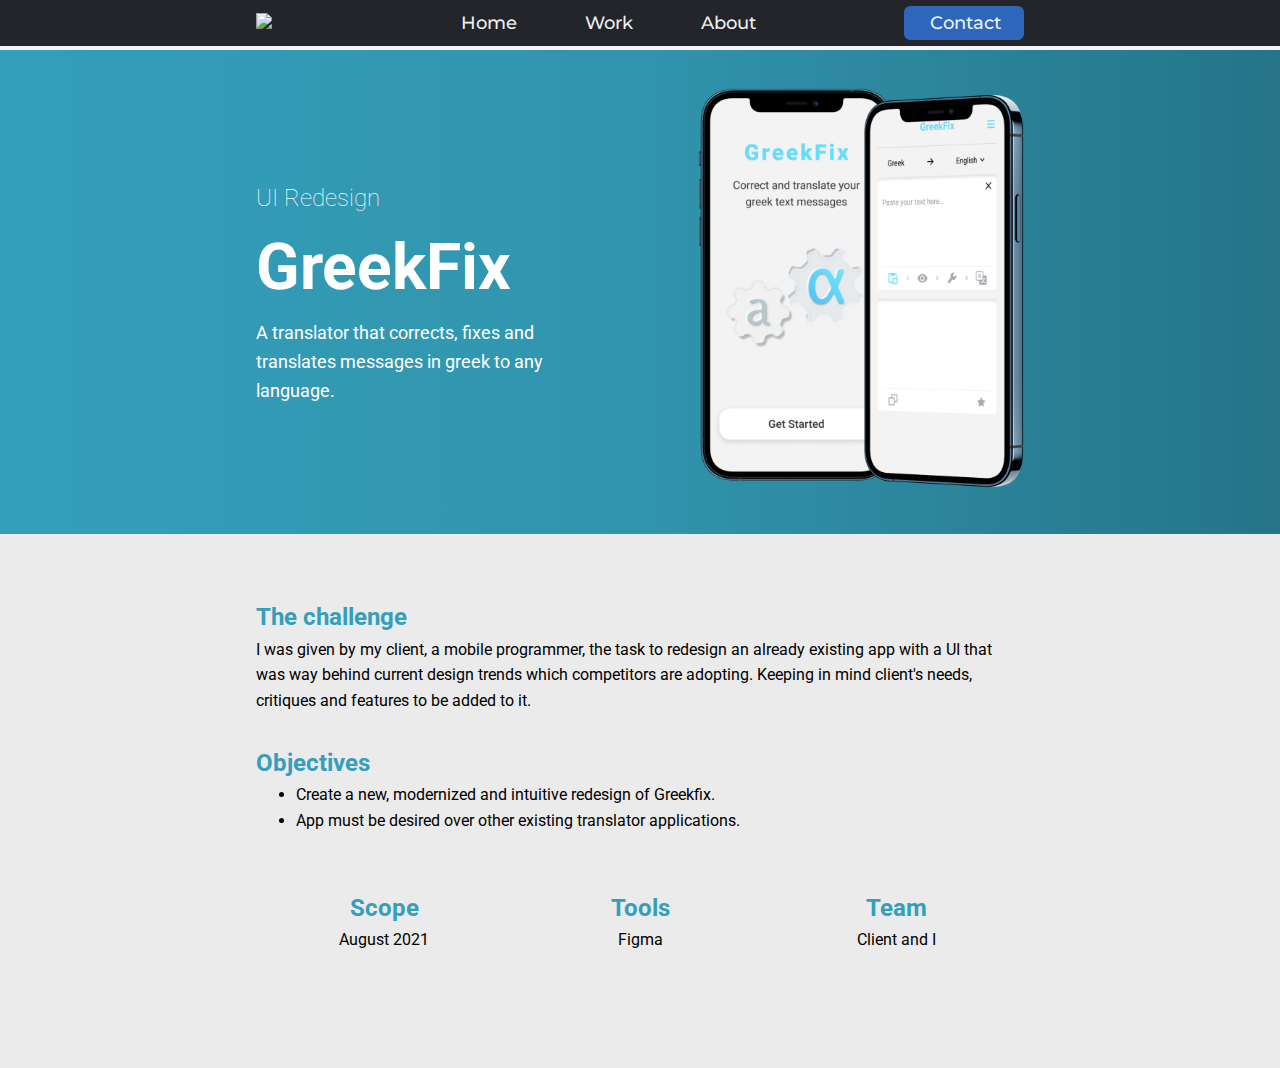
==== greekfix.html @ 88cec791 "adds new sections" ====
<!DOCTYPE html>
<html lang="en">
  <head>
    <meta charset="UTF-8" />
    <meta http-equiv="X-UA-Compatible" content="IE=edge" />
    <meta name="viewport" content="width=device-width, initial-scale=1.0" />
    <link rel="stylesheet" href="css/utilities.css" />
    <link rel="stylesheet" href="css/greekfix-styles.css" />
    <title>GreekFix</title>
  </head>
  <body>
    <header>
      <!--Navbar-->
      <div class="navbar">
        <a class="navbar-brand" href="index.html">
          <div class="logo-image">
            <img src="./images/logo.png" class="img-fluid" />
          </div>
        </a>
        <ul class="nav-links">
          <li><a href="index.html">Home</a></li>
          <li><a href="index.html#projects">Work</a></li>
          <li><a href="index.html#about">About</a></li>
        </ul>

        <a href="mailto:Joaquin.Rodini@gmail.com">
          <button class="contact-btn"><span>Contact</span></button>
        </a>
      </div>
    </header>

    <!--Showcase-->
    <section id="showcase">
      <div class="flex">
        <div class="showcase-text">
          <h2>UI Redesign</h2>
          <h1>GreekFix</h1>
          <p>
            A translator that corrects, fixes and translates messages in greek
            to any language.
          </p>
        </div>
        <div class="showcase-image">
          <img id="thumbnail" src="./images/Thumbnail.png" alt="" />
        </div>
      </div>
    </section>

    <!--Specs-->
    <section id="specs">
      <div class="grid">
        <div class="one">
          <h2>The challenge</h2>
          <p>
            I was given by my client, a mobile programmer, the task to redesign
            an already existing app with a UI that was way behind current design
            trends which competitors are adopting. Keeping in mind client's
            needs, critiques and features to be added to it.
          </p>
        </div>
        <div class="two">
          <h2>Objectives</h2>
          <ul>
            <li>
              Create a new, modernized and intuitive redesign of Greekfix.
            </li>
            <li>
              App must be desired over other existing translator applications.
            </li>
          </ul>
        </div>
        <div class="three">
          <h2>Scope</h2>
          <p>August 2021</p>
        </div>
        <div class="four">
          <h2>Tools</h2>
          <p>Figma</p>
        </div>
        <div class="five">
          <h2>Team</h2>
          <p>Client and I</p>
        </div>
      </div>
    </section>
  </body>
</html>
---- css/utilities.css ----
@import url("https://fonts.googleapis.com/css2?family=Montserrat:wght@500&display=swap");
@import url("https://fonts.googleapis.com/css2?family=Roboto:wght@200;400;700&display=swap");

:root {
  --dark: #24252a;
  --dark-blue: #141c30;
  --cyan: #2eb9a8;
  --bg-white: #f5f5f5;
  --white: #edf0f1;
  --blue: rgba(45, 102, 187, 1);
  --red: #ff4747;
}

* {
  box-sizing: border-box;
  margin: 0;
}

body {
  background-color: var(--bg-white);
  font-family: "Roboto";
  line-height: 1.6;
}

p,
ul {
  font-size: 16px;
}

a {
  text-decoration: none;
}

.cyan {
  color: var(--cyan);
}

/*DIVIDERS*/
.divider {
  position: relative;
  margin-top: 80px;
  height: 1px;
}

.div-transparent:before {
  content: "";
  position: absolute;
  top: 0;
  left: 30%;
  right: 2%;
  width: 40%;
  height: 1px;
  background-image: linear-gradient(
    to right,
    transparent,
    rgb(48, 49, 51),
    transparent
  );
}

.div-arrow-down:after {
  content: "";
  position: absolute;
  z-index: 1;
  top: -7px;
  left: calc(50% - 7px);
  width: 14px;
  height: 14px;
  transform: rotate(45deg);
  background-color: var(--bg-white);
  border-bottom: 1px solid rgb(48, 49, 51);
  border-right: 1px solid rgb(48, 49, 51);
}

/*SECTION HEADINGS*/
.section-title {
  color: var(--red);
  font-size: 46px;
  margin-bottom: 40px;
}

.section-item {
  margin-top: 40px;
  margin-bottom: 20px;
  color: var(--red);
  font-size: 28px;
}

.imageContainer > img:hover {
  color: #424242;
  background-color: var(--bg-white);
  -webkit-transition: all 0.3s ease-in;
  -moz-transition: all 0.3s ease-in;
  -ms-transition: all 0.3s ease-in;
  -o-transition: all 0.3s ease-in;
  transition: all 0.3s ease-in;
  opacity: 1;
  transform: scale(1.2);
  -ms-transform: scale(1.2); /* IE 9 */
  -webkit-transform: scale(1.2); /* Safari and Chrome */
}
---- css/greekfix-styles.css ----
:root {
  --skyblue: #349fba;
}

.navbar {
  position: fixed;
  top: 0;
  width: 100%;
  background-color: var(--dark);
  display: flex;
  justify-content: space-between;
  align-items: center;
  padding: 6px 20%;
}

.img-fluid {
  height: 40px;
  width: auto;
}

.navbar li,
a,
button {
  font-family: "Montserrat", sans-serif;
  font-weight: 500;
  font-size: 18px;
  color: var(--white);
  text-decoration: none;
}

.nav-links a {
  padding: 12px;
  list-style: none;
  transition: color 0.6s;
}
.nav-links a:hover {
  color: rgba(45, 102, 187, 1);
}

.nav-links li {
  display: inline-block;
  padding: 0 20px;
}

.contact-btn {
  width: 120px;
  padding: 6px 26px;
  background-color: var(--blue);
  border-style: none;
  border-radius: 6px;
  transition: background-color 0.6s;
  box-sizing: inset 0 0 0 0 #f9e506;
  transition: ease-out 0.3s;
  outline: none;
}

.contact-btn:hover {
  box-shadow: inset 120px 0 0 0 #1e437b;
  cursor: pointer;
}

/* SHOWCASE */

#showcase {
  background: rgb(52, 159, 186);
  background: linear-gradient(
    90deg,
    rgba(52, 159, 186, 1) 0%,
    rgba(49, 148, 173, 1) 50%,
    rgba(37, 116, 136, 1) 100%
  );
  color: white;
  padding: 3% 20%;
  margin-top: 50px;
}

.flex {
  display: flex;
  justify-content: space-between;
  align-items: center;
}

.showcase-text {
  animation: slideInFromLeft 1s ease-in;
}

.showcase-image {
  animation: slideInFromRight 1s ease-in;
}

#showcase h2 {
  font-weight: lighter;
}

#showcase h1 {
  font-weight: bold;
  font-size: 64px;
}

#showcase p {
  width: 300px;
  font-size: 18px;
}

#thumbnail {
  height: 400px;
  width: auto;
}

/*SPECS*/

#specs {
  background-color: #ebebeb;
  padding: 5% 20%;
}

#specs h2 {
  color: var(--skyblue);
}

.grid {
  display: grid;
  grid-template-columns: repeat(3, 1fr);
  grid-template-rows: repeat(3, 1fr);
  grid-row-gap: 30px;
}

.one {
  grid-area: 1 / 1 / 2 / 4;
}
.two {
  grid-area: 2 / 1 / 3 / 4;
}
.three {
  grid-area: 3 / 1 / 4 / 2;
  text-align: center;
}
.four {
  grid-area: 3 / 2 / 4 / 3;
  text-align: center;
}
.five {
  grid-area: 3 / 3 / 4 / 4;
  text-align: center;
}
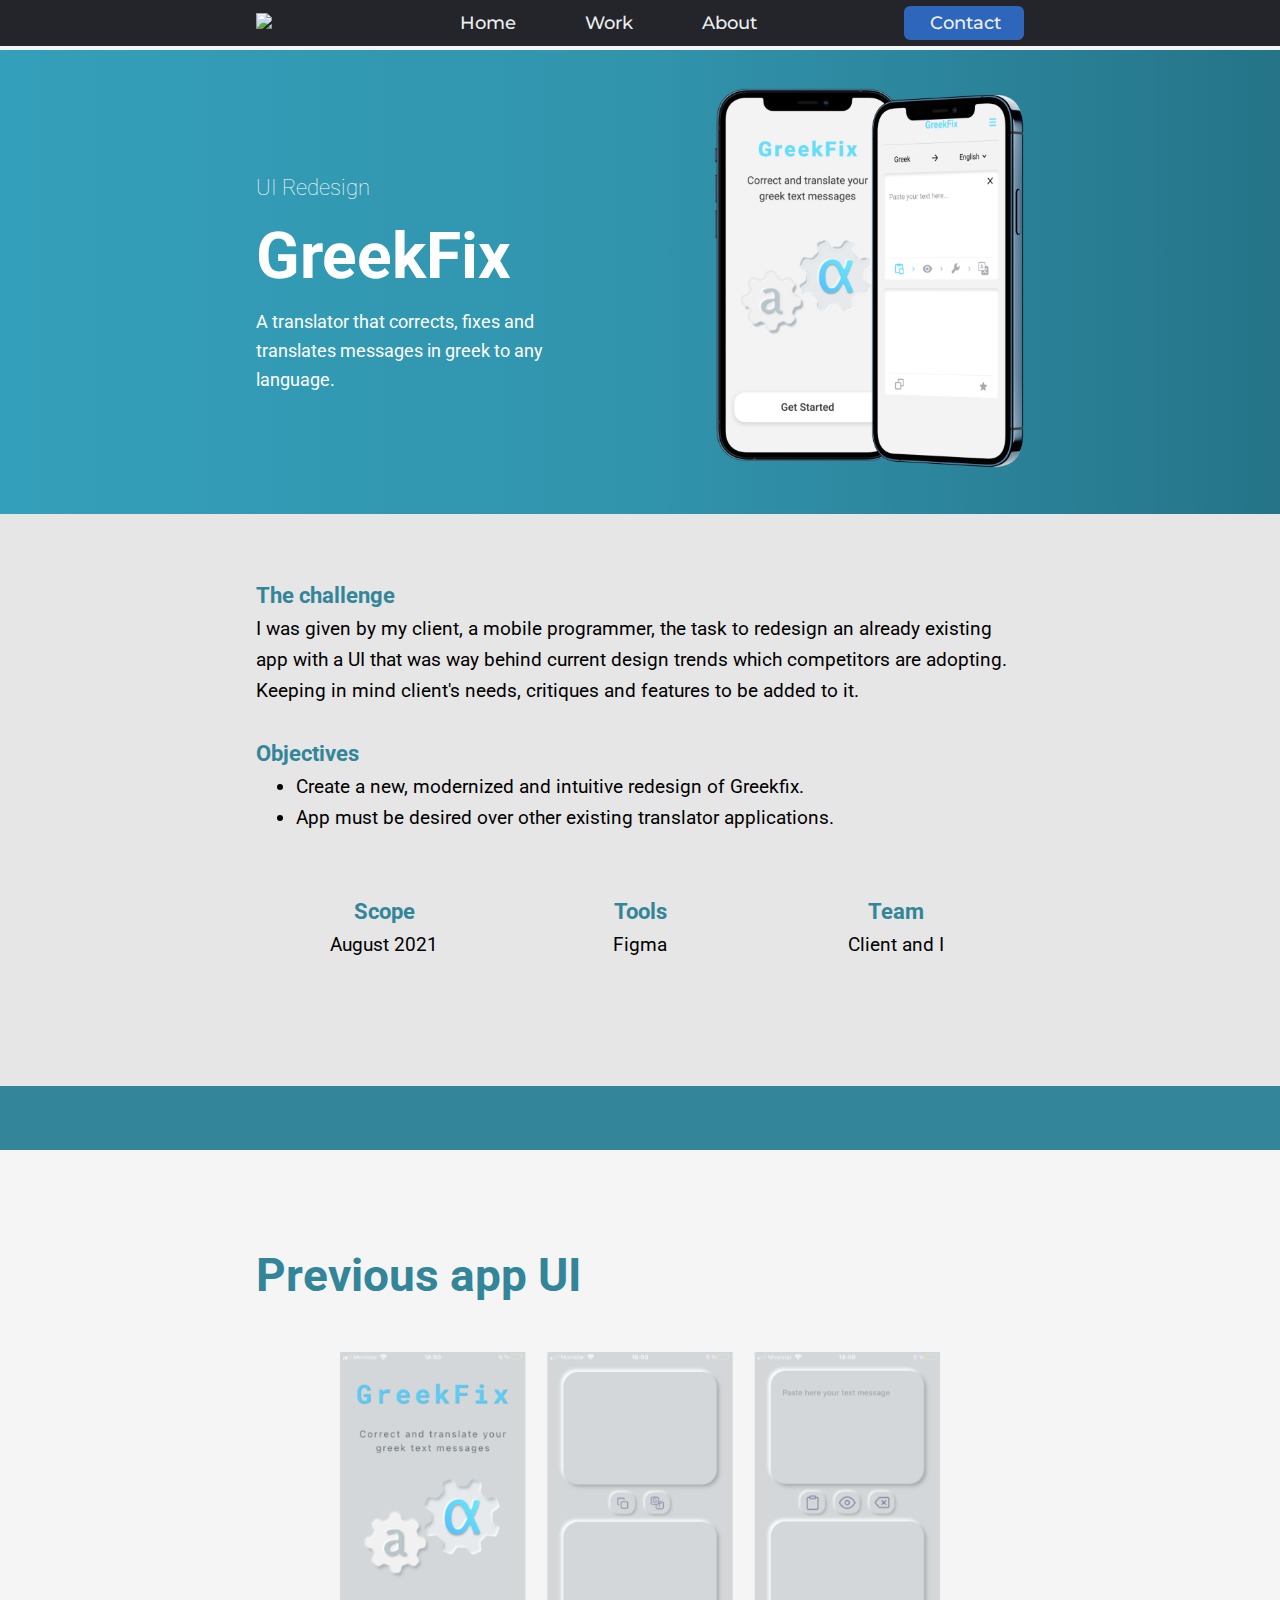
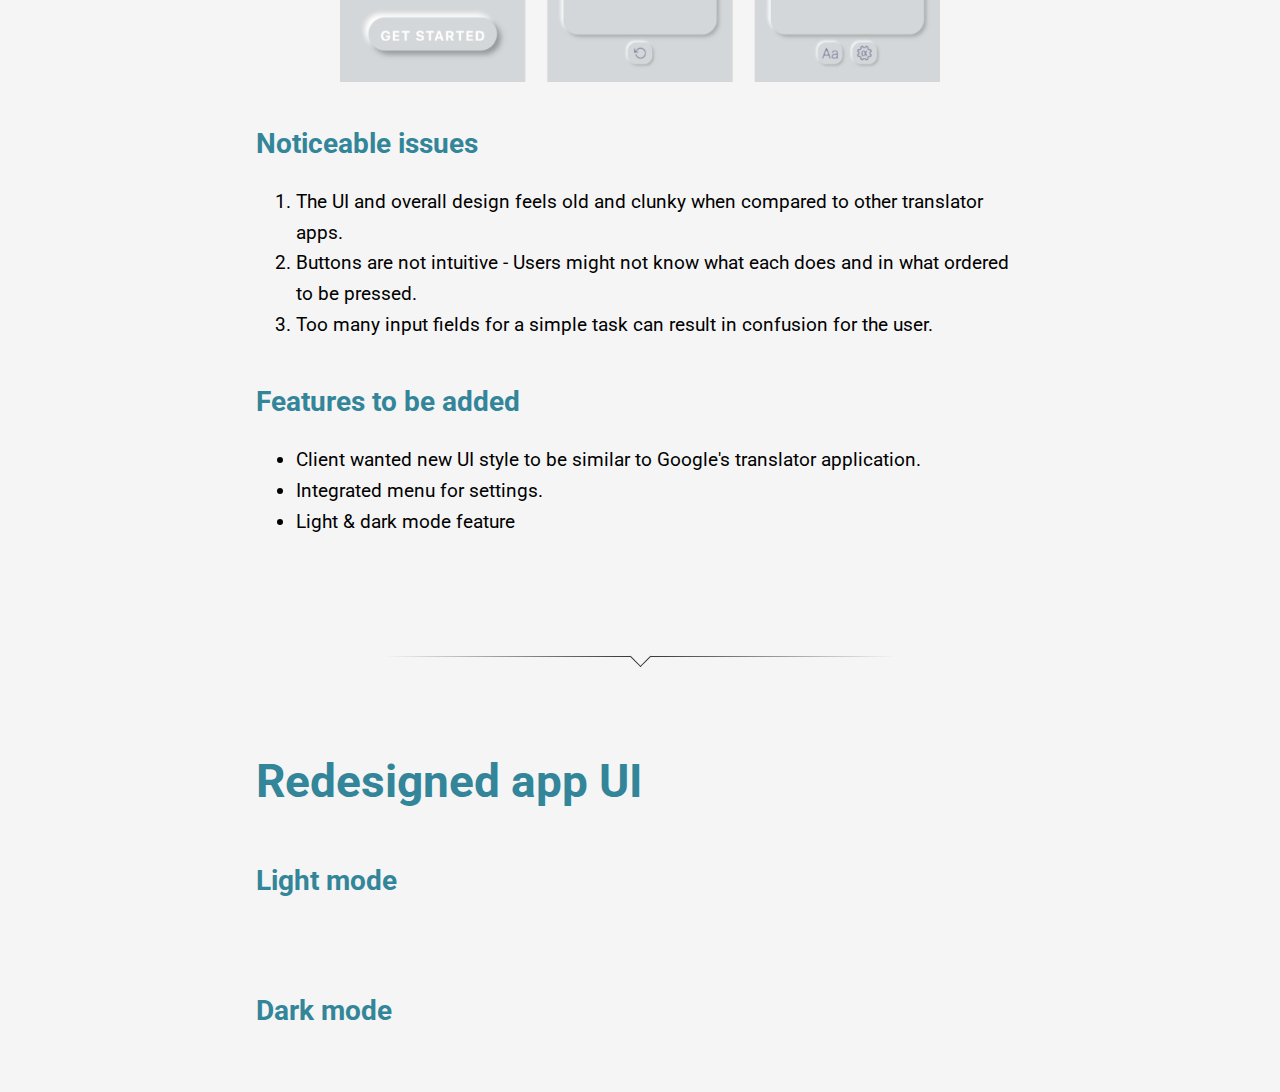
==== commit 2ecda711: "changes" ====
--- a/greekfix.html
+++ b/greekfix.html
@@ -83,5 +83,56 @@
         </div>
       </div>
     </section>
+
+    <!--banner-->
+    <div class="banner"></div>
+
+    <section id="originalui">
+      <div>
+        <h1 class="section-title">Previous app UI</h1>
+        <img src="./images/originalui.png" alt="" />
+      </div>
+      <div>
+        <h2 class="section-item">Noticeable issues</h2>
+        <ol>
+          <li>
+            The UI and overall design feels old and clunky when compared to
+            other translator apps.
+          </li>
+          <li>
+            Buttons are not intuitive - Users might not know what each does and
+            in what ordered to be pressed.
+          </li>
+          <li>
+            Too many input fields for a simple task can result in confusion for
+            the user.
+          </li>
+        </ol>
+      </div>
+      <div>
+        <h2 class="section-item">Features to be added</h2>
+        <ul>
+          <li>
+            Client wanted new UI style to be similar to Google's translator
+            application.
+          </li>
+          <li>Integrated menu for settings.</li>
+          <li>Light & dark mode feature</li>
+        </ul>
+      </div>
+    </section>
+
+    <div class="divider div-transparent div-arrow-down"></div>
+
+    <section id="redesignedui">
+      <h1 class="section-title">Redesigned app UI</h1>
+      <div>
+        <h2 class="section-item">Light mode</h2>
+        <img src="" alt="" />
+      </div>
+      <div>
+        <h2 class="section-item">Dark mode</h2>
+      </div>
+    </section>
   </body>
 </html>
--- a/css/utilities.css
+++ b/css/utilities.css
@@ -8,7 +8,6 @@
   --bg-white: #f5f5f5;
   --white: #edf0f1;
   --blue: rgba(45, 102, 187, 1);
-  --red: #ff4747;
 }
 
 * {
@@ -22,17 +21,22 @@
   line-height: 1.6;
 }
 
+h1 {
+  font-size: 2.5rem;
+}
+
+h2 {
+  font-size: 1.4rem;
+}
+
 p,
-ul {
-  font-size: 16px;
+ul,
+ol {
+  font-size: 1.2rem;
 }
 
 a {
   text-decoration: none;
-}
-
-.cyan {
-  color: var(--cyan);
 }
 
 /*DIVIDERS*/
@@ -71,31 +75,3 @@
   border-bottom: 1px solid rgb(48, 49, 51);
   border-right: 1px solid rgb(48, 49, 51);
 }
-
-/*SECTION HEADINGS*/
-.section-title {
-  color: var(--red);
-  font-size: 46px;
-  margin-bottom: 40px;
-}
-
-.section-item {
-  margin-top: 40px;
-  margin-bottom: 20px;
-  color: var(--red);
-  font-size: 28px;
-}
-
-.imageContainer > img:hover {
-  color: #424242;
-  background-color: var(--bg-white);
-  -webkit-transition: all 0.3s ease-in;
-  -moz-transition: all 0.3s ease-in;
-  -ms-transition: all 0.3s ease-in;
-  -o-transition: all 0.3s ease-in;
-  transition: all 0.3s ease-in;
-  opacity: 1;
-  transform: scale(1.2);
-  -ms-transform: scale(1.2); /* IE 9 */
-  -webkit-transform: scale(1.2); /* Safari and Chrome */
-}
--- a/css/greekfix-styles.css
+++ b/css/greekfix-styles.css
@@ -1,7 +1,22 @@
 :root {
-  --skyblue: #349fba;
-}
-
+  --skyblue: #338599;
+}
+
+/*SECTION HEADINGS*/
+.section-title {
+  color: var(--skyblue);
+  font-size: 46px;
+  margin-bottom: 40px;
+}
+
+.section-item {
+  margin-top: 40px;
+  margin-bottom: 20px;
+  color: var(--skyblue);
+  font-size: 28px;
+}
+
+/*NAVBAR*/
 .navbar {
   position: fixed;
   top: 0;
@@ -62,7 +77,7 @@
 /* SHOWCASE */
 
 #showcase {
-  background: rgb(52, 159, 186);
+  background: #338599;
   background: linear-gradient(
     90deg,
     rgba(52, 159, 186, 1) 0%,
@@ -103,14 +118,14 @@
 }
 
 #thumbnail {
-  height: 400px;
+  height: 380px;
   width: auto;
 }
 
 /*SPECS*/
 
 #specs {
-  background-color: #ebebeb;
+  background-color: hsl(0, 0%, 90%);
   padding: 5% 20%;
 }
 
@@ -143,3 +158,51 @@
   grid-area: 3 / 3 / 4 / 4;
   text-align: center;
 }
+
+/*BANNER*/
+.banner {
+  height: 4em;
+  background-color: var(--skyblue);
+}
+
+/*ORIGINAL UI*/
+#originalui {
+  margin-top: 50px;
+  padding: 3% 20%;
+  background-color: var(--bg-white);
+}
+
+#originalui img {
+  display: block;
+  margin: auto;
+  max-width: 600px;
+  height: auto;
+}
+
+/*REDESIGNED UI*/
+#redesignedui {
+  margin-top: 50px;
+  padding: 3% 20%;
+  background-color: var(--bg-white);
+}
+
+/*ANIMATIONS*/
+@keyframes slideInFromLeft {
+  0% {
+    transform: translateX(-100%);
+  }
+
+  100% {
+    transform: translateX(0);
+  }
+}
+
+@keyframes slideInFromRight {
+  0% {
+    transform: translateX(100%);
+  }
+
+  100% {
+    transform: translateX(0);
+  }
+}
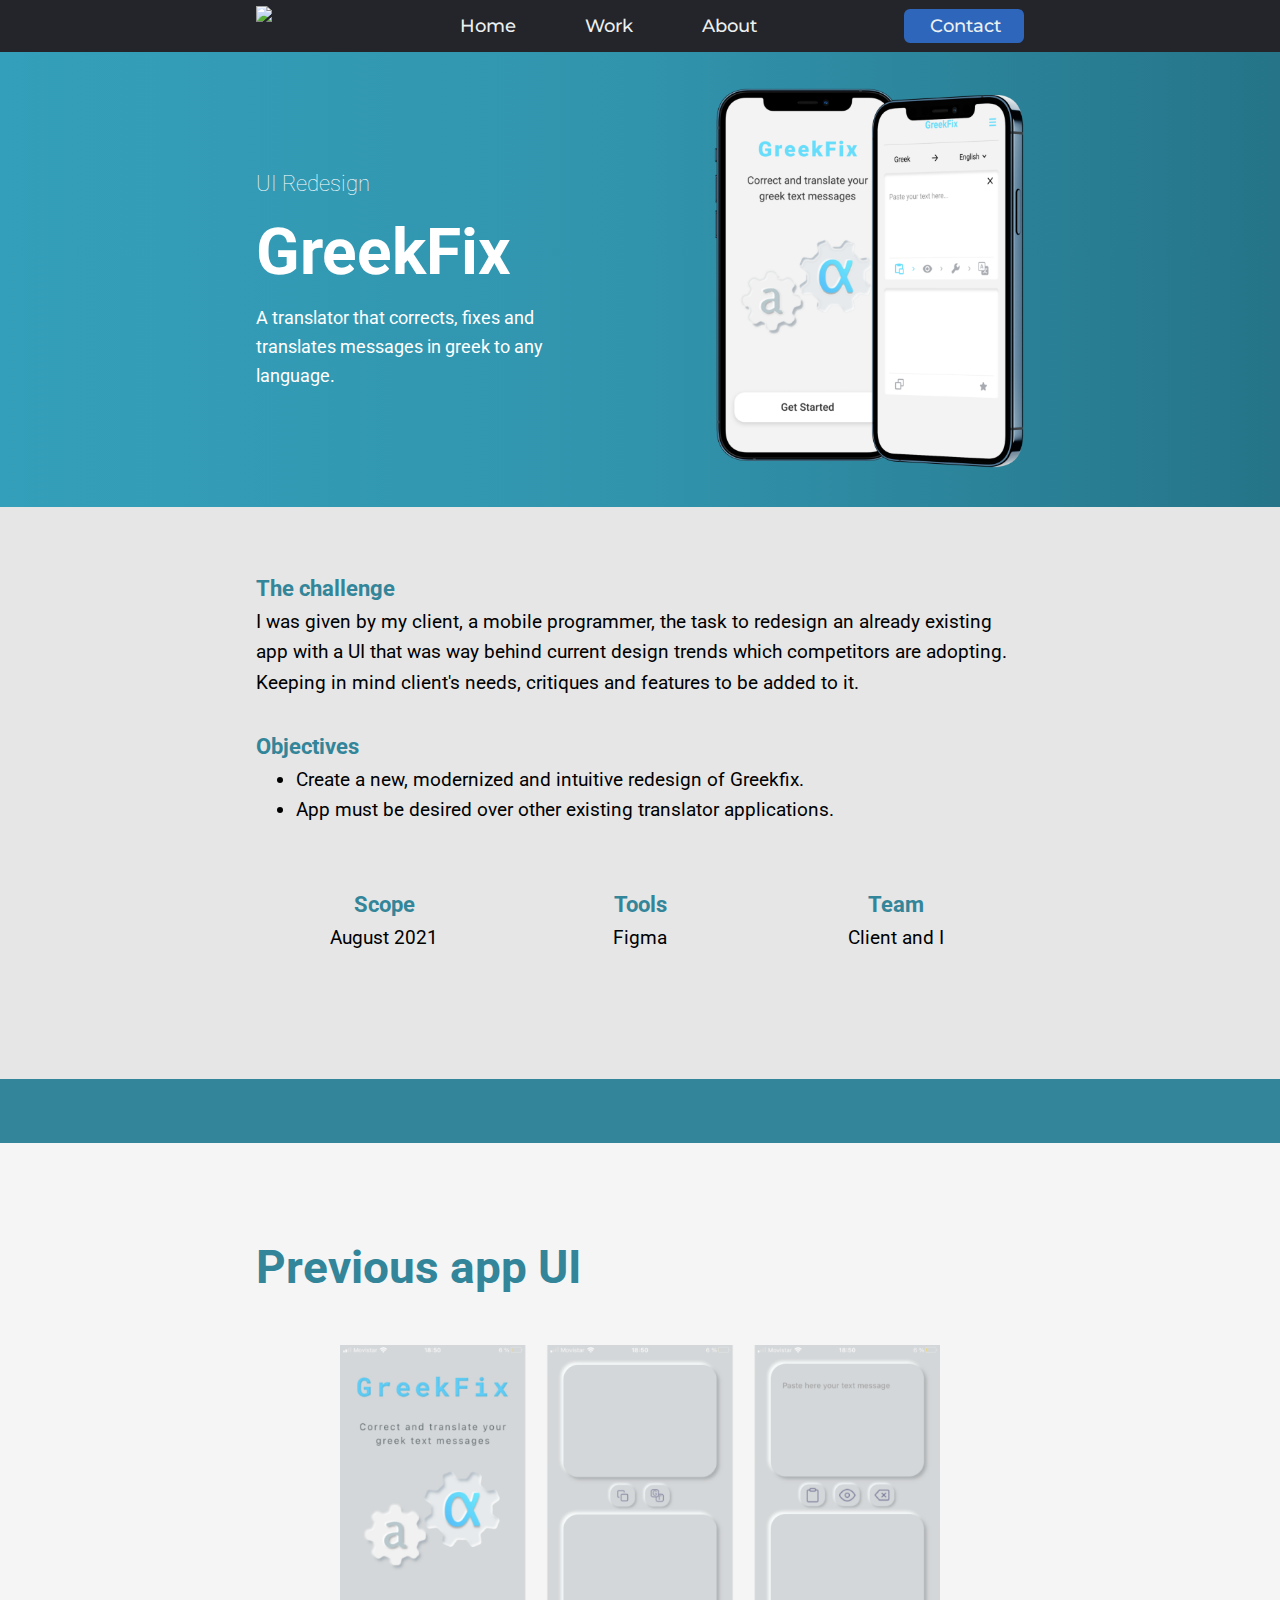
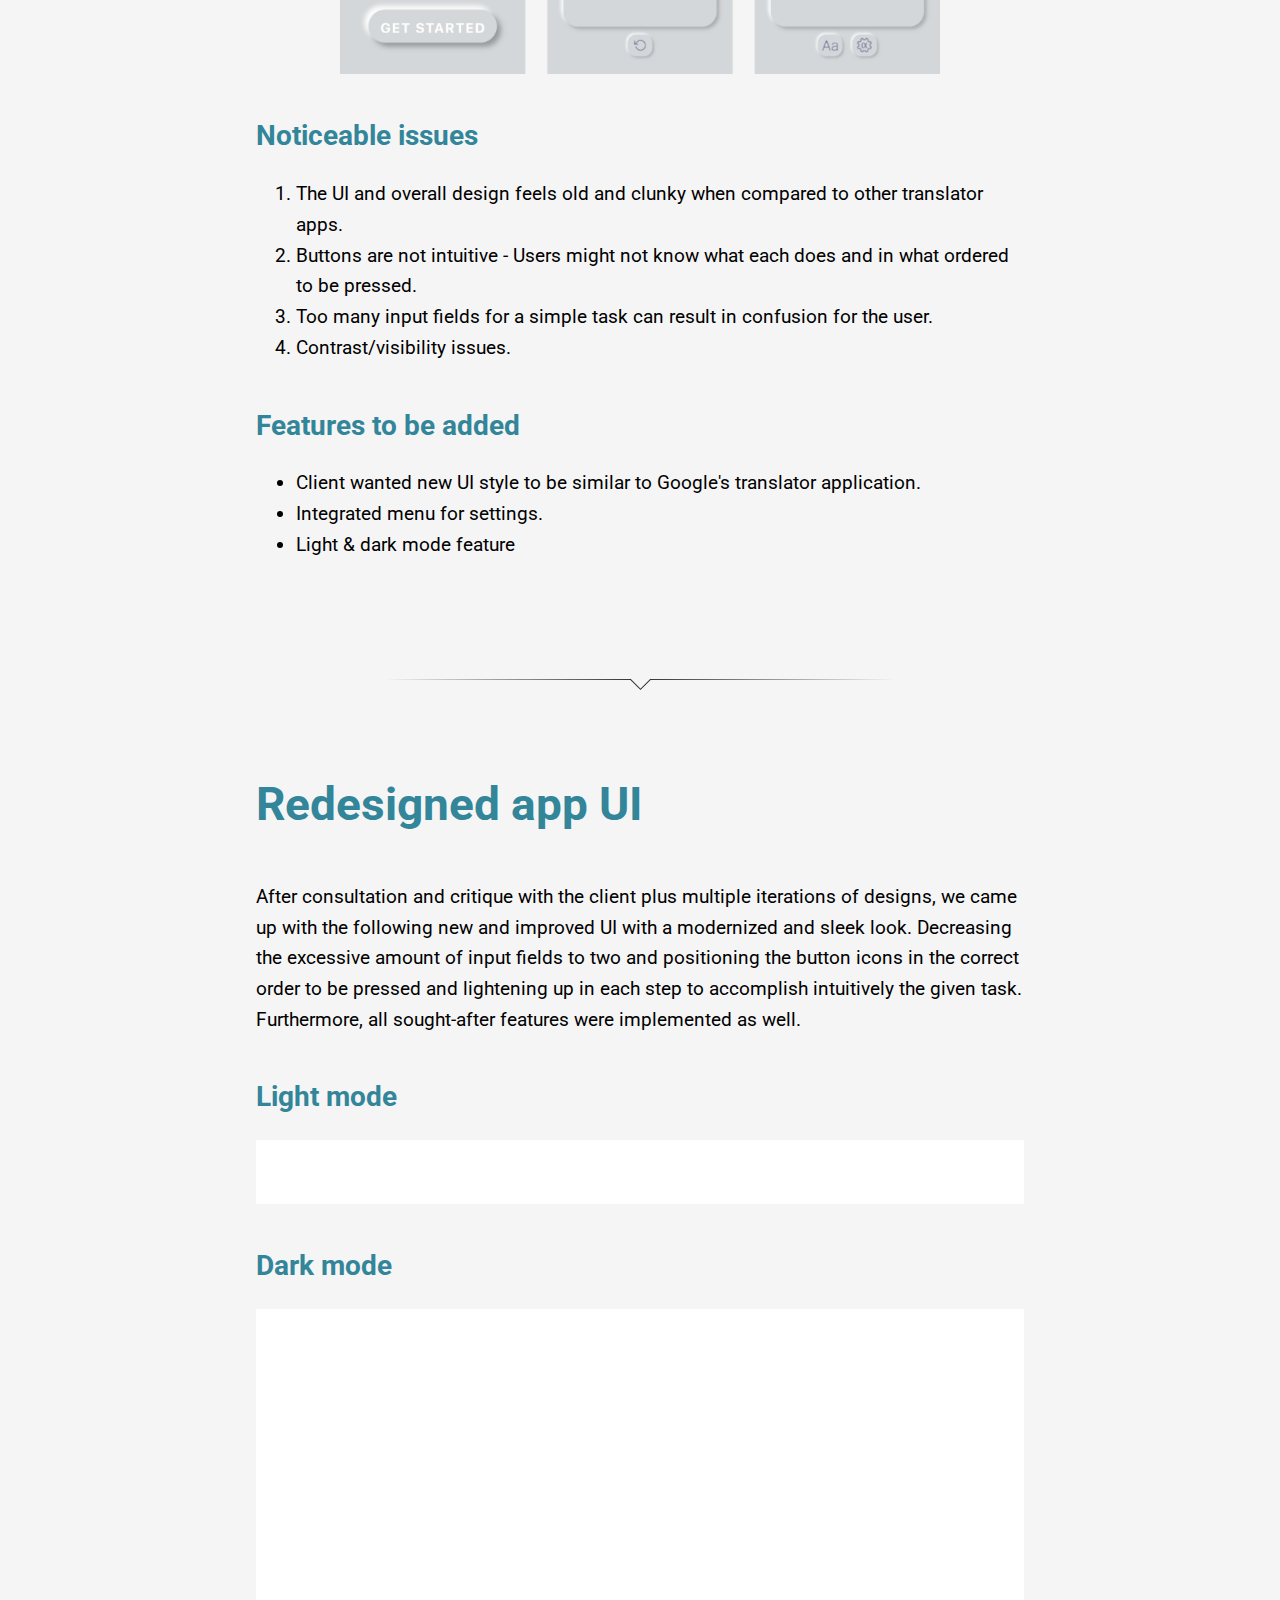
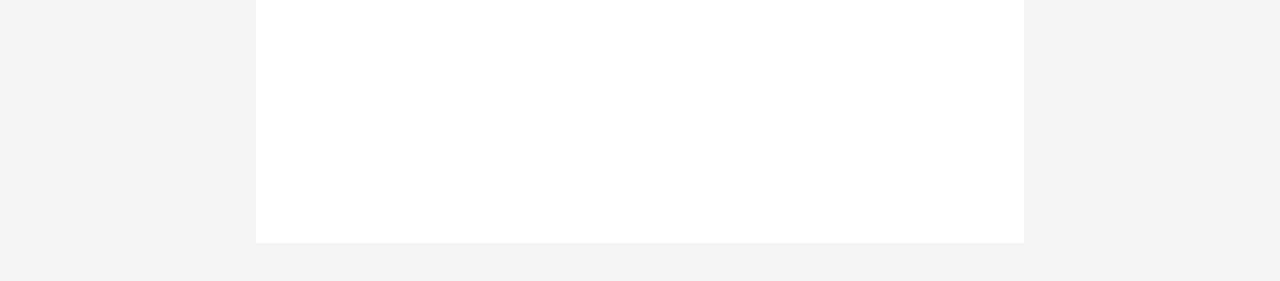
==== commit 43ba1582: "updates text" ====
--- a/greekfix.html
+++ b/greekfix.html
@@ -87,7 +87,7 @@
     <!--banner-->
     <div class="banner"></div>
 
-    <section id="originalui">
+    <section id="originalui" class="section">
       <div>
         <h1 class="section-title">Previous app UI</h1>
         <img src="./images/originalui.png" alt="" />
@@ -107,6 +107,7 @@
             Too many input fields for a simple task can result in confusion for
             the user.
           </li>
+          <li>Contrast/visibility issues.</li>
         </ol>
       </div>
       <div>
@@ -124,14 +125,25 @@
 
     <div class="divider div-transparent div-arrow-down"></div>
 
-    <section id="redesignedui">
+    <section id="redesignedui" class="section">
       <h1 class="section-title">Redesigned app UI</h1>
+      <p>
+        After consultation and critique with the client plus multiple iterations
+        of designs, we came up with the following new and improved UI with a
+        modernized and sleek look. Decreasing the excessive amount of input
+        fields to two and positioning the button icons in the correct order to
+        be pressed and lightening up in each step to accomplish intuitively the
+        given task.
+        <br />
+        Furthermore, all sought-after features were implemented as well.
+      </p>
       <div>
         <h2 class="section-item">Light mode</h2>
-        <img src="" alt="" />
+        <img id="light-ui" src="./images/newuilight.png" alt="" />
       </div>
       <div>
         <h2 class="section-item">Dark mode</h2>
+        <img id="dark-ui" src="./images/newuidark.png" alt="" />
       </div>
     </section>
   </body>
--- a/css/greekfix-styles.css
+++ b/css/greekfix-styles.css
@@ -1,5 +1,10 @@
 :root {
   --skyblue: #338599;
+}
+
+html {
+  scrollbar-width: thin;
+  scrollbar-color: hsl(192, 50%, 30%) #555;
 }
 
 /*SECTION HEADINGS*/
@@ -14,6 +19,11 @@
   margin-bottom: 20px;
   color: var(--skyblue);
   font-size: 28px;
+}
+
+img {
+  display: block;
+  margin: auto;
 }
 
 /*NAVBAR*/
@@ -186,6 +196,20 @@
   background-color: var(--bg-white);
 }
 
+#light-ui {
+  max-width: 800px;
+  height: auto;
+  background-color: white;
+  padding: 2em;
+}
+
+#dark-ui {
+  height: 534px;
+  width: auto;
+  background-color: white;
+  padding: 2em;
+}
+
 /*ANIMATIONS*/
 @keyframes slideInFromLeft {
   0% {
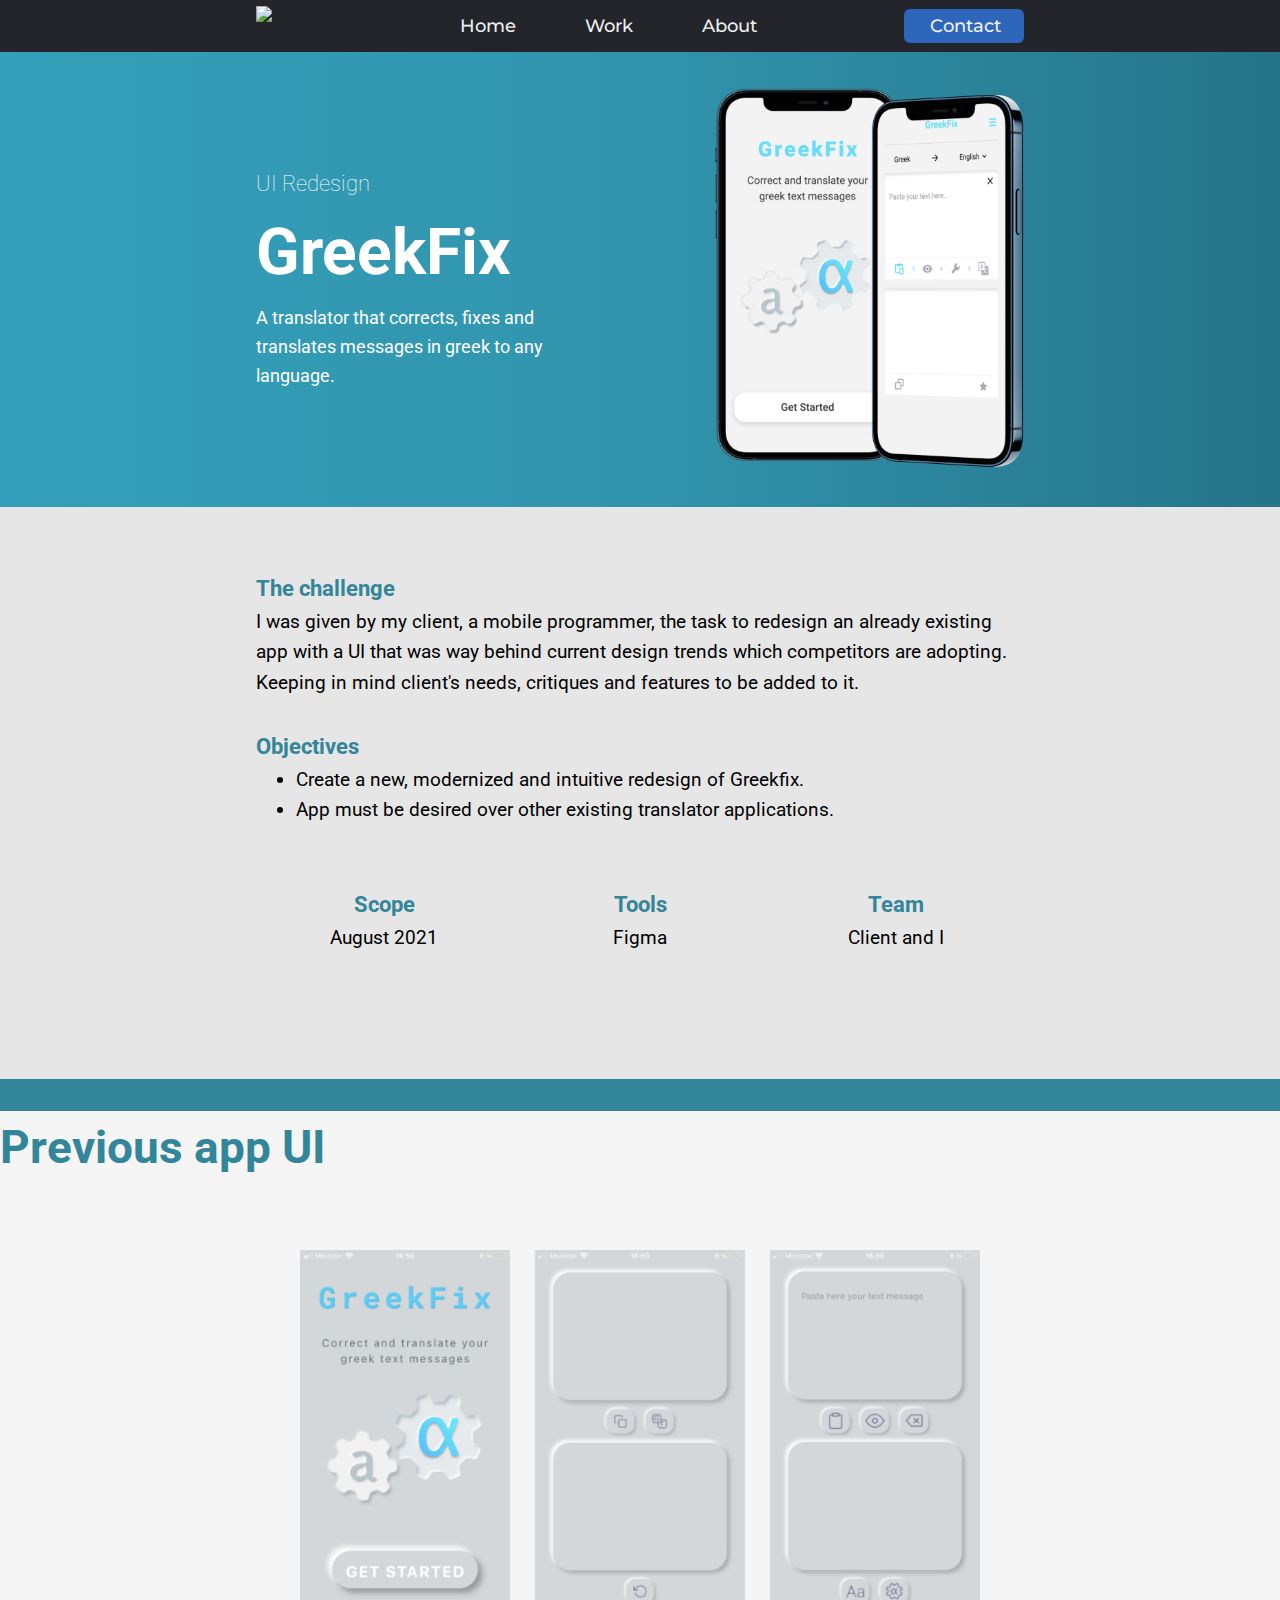
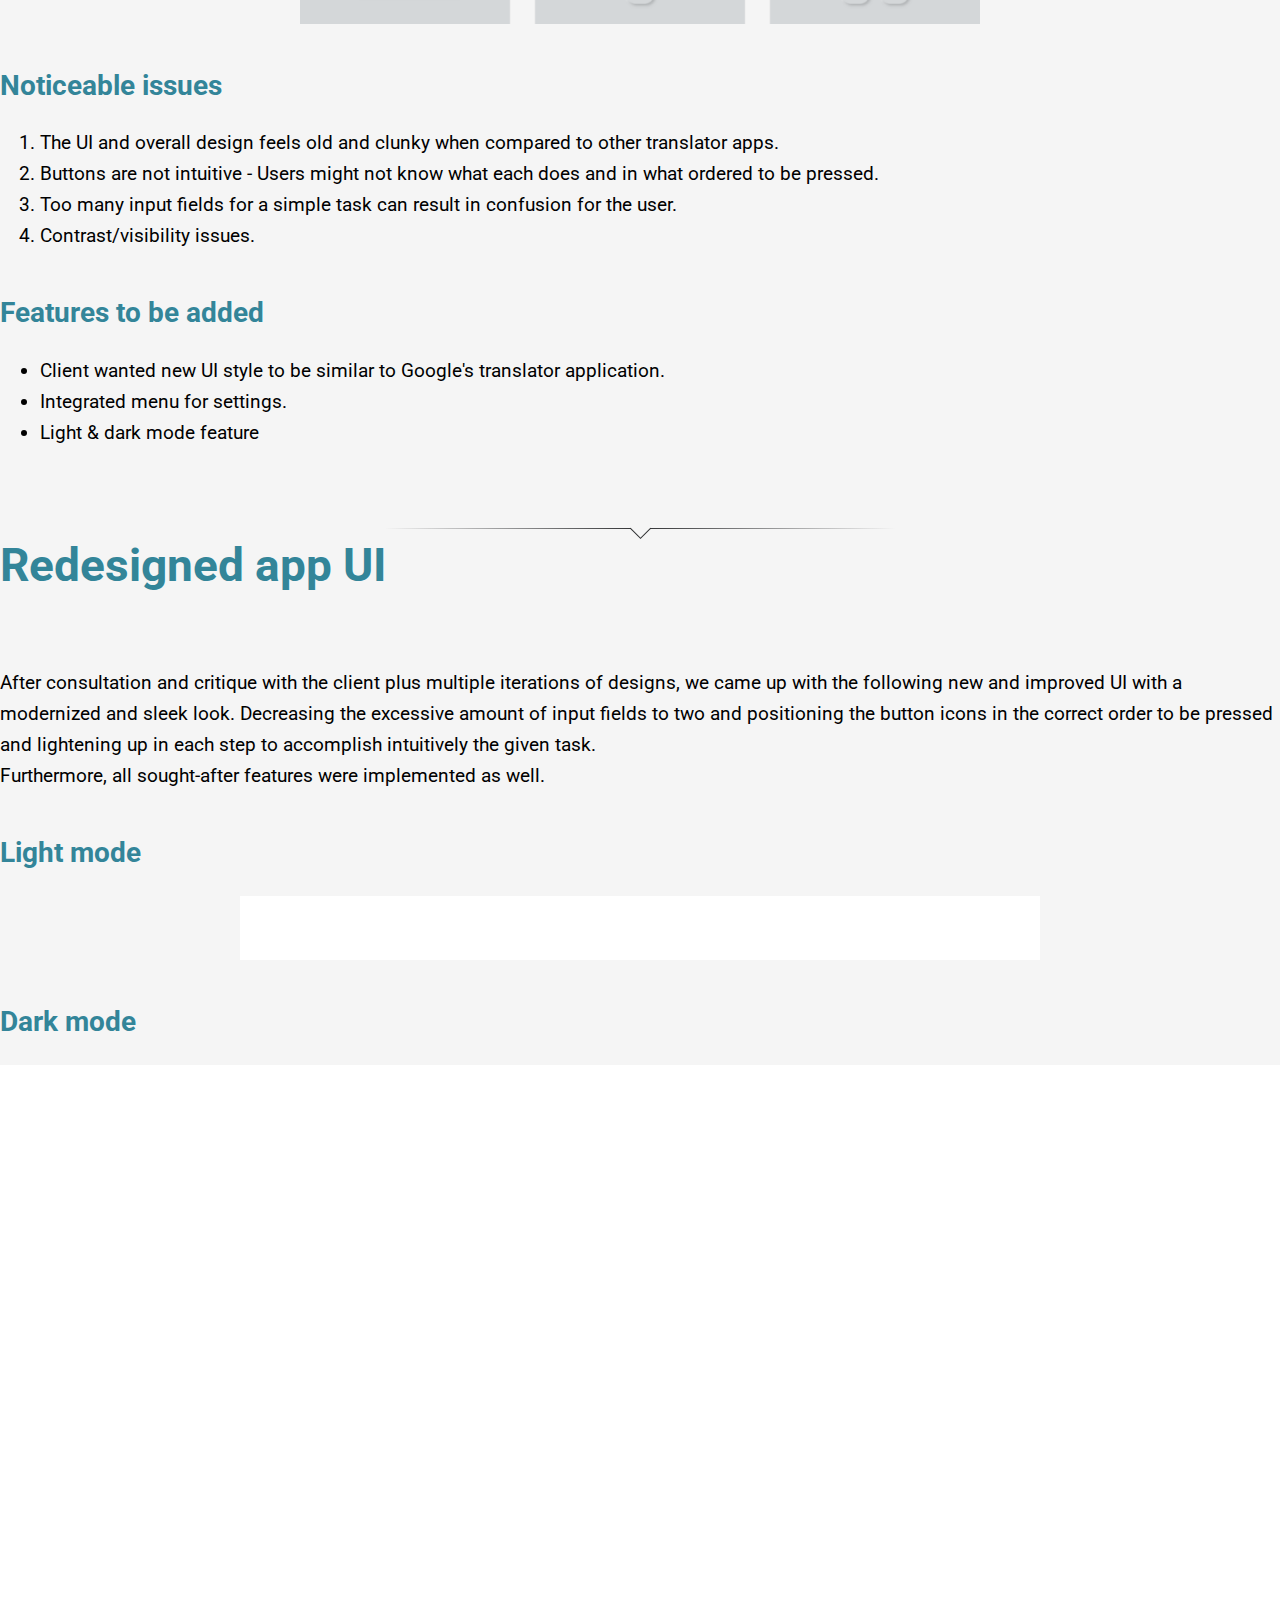
==== commit 6c79b59c: "minor changes" ====
--- a/greekfix.html
+++ b/greekfix.html
@@ -90,6 +90,7 @@
     <section id="originalui" class="section">
       <div>
         <h1 class="section-title">Previous app UI</h1>
+        <br />
         <img src="./images/originalui.png" alt="" />
       </div>
       <div>
@@ -127,6 +128,7 @@
 
     <section id="redesignedui" class="section">
       <h1 class="section-title">Redesigned app UI</h1>
+      <br />
       <p>
         After consultation and critique with the client plus multiple iterations
         of designs, we came up with the following new and improved UI with a
--- a/css/greekfix-styles.css
+++ b/css/greekfix-styles.css
@@ -3,7 +3,6 @@
 }
 
 html {
-  scrollbar-width: thin;
   scrollbar-color: hsl(192, 50%, 30%) #555;
 }
 
@@ -171,31 +170,19 @@
 
 /*BANNER*/
 .banner {
-  height: 4em;
+  height: 2em;
   background-color: var(--skyblue);
 }
 
 /*ORIGINAL UI*/
-#originalui {
-  margin-top: 50px;
-  padding: 3% 20%;
-  background-color: var(--bg-white);
-}
-
 #originalui img {
   display: block;
   margin: auto;
-  max-width: 600px;
+  max-width: 680px;
   height: auto;
 }
 
 /*REDESIGNED UI*/
-#redesignedui {
-  margin-top: 50px;
-  padding: 3% 20%;
-  background-color: var(--bg-white);
-}
-
 #light-ui {
   max-width: 800px;
   height: auto;
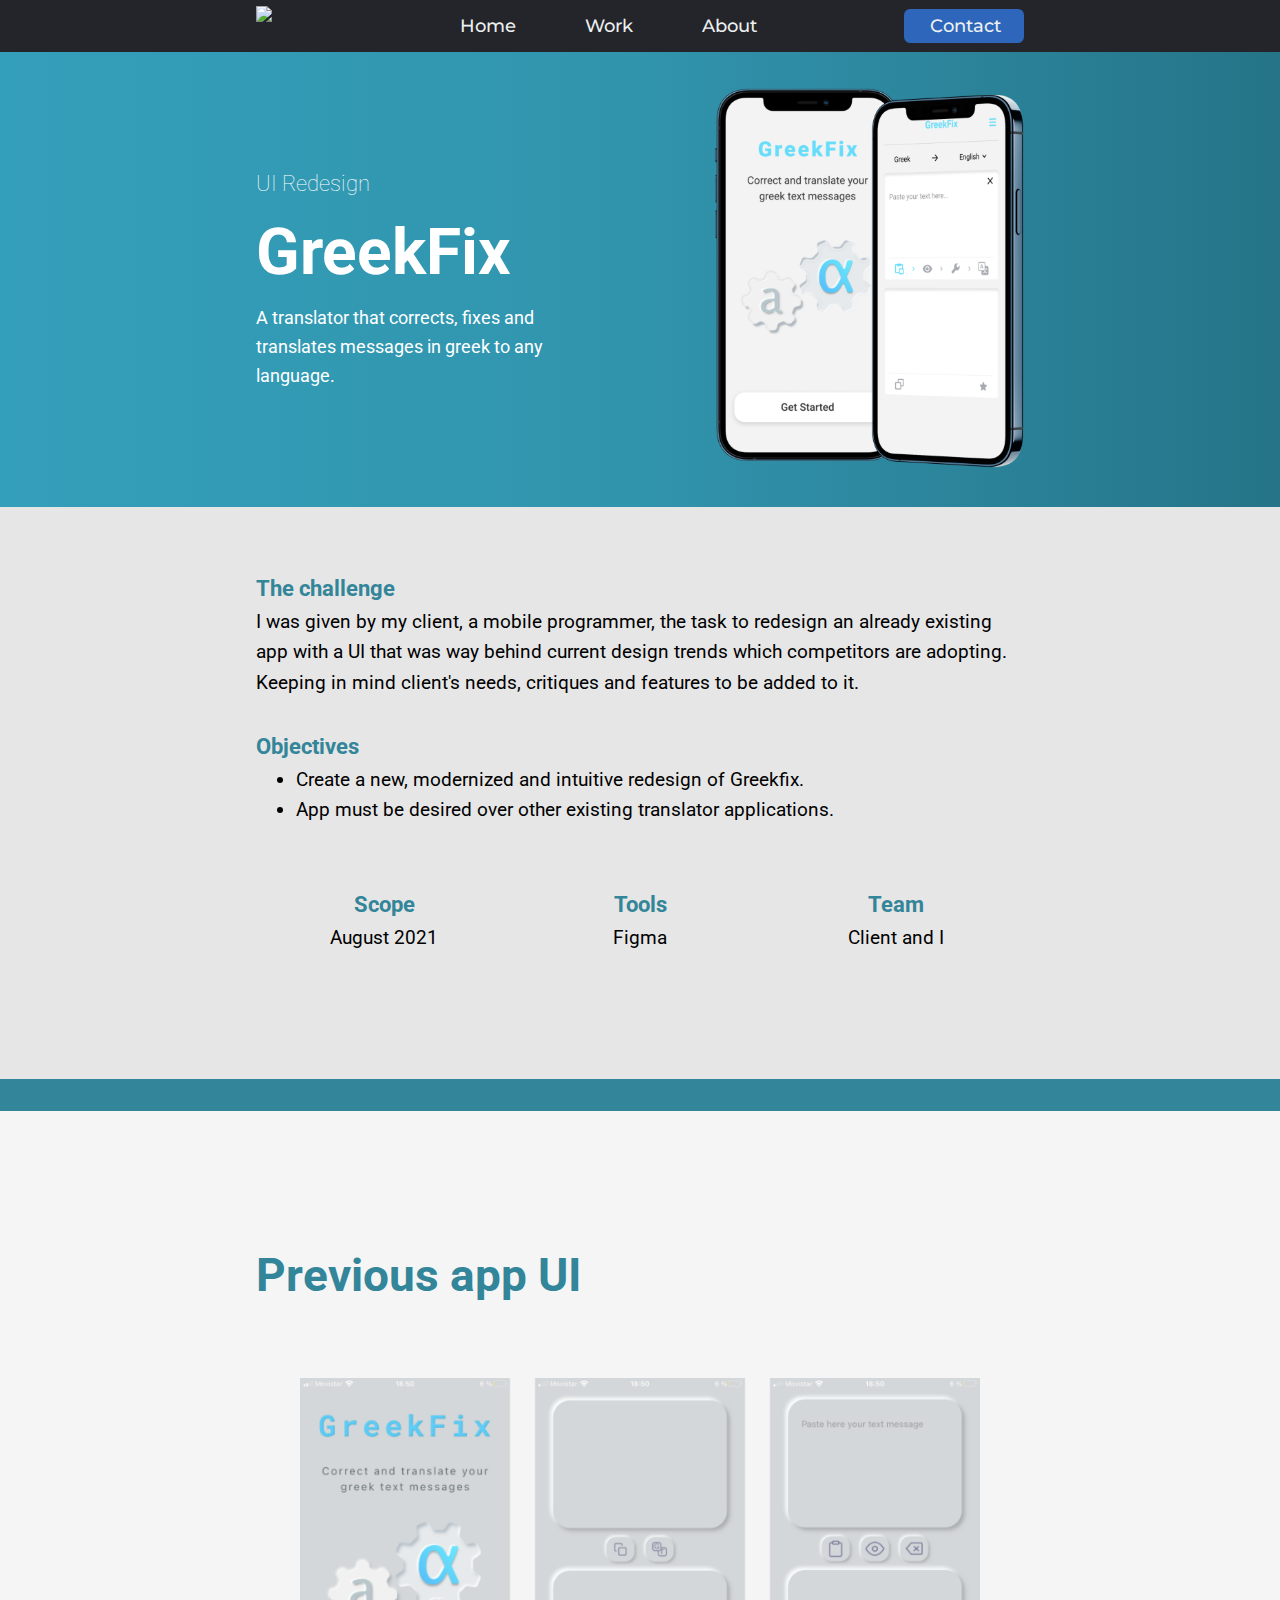
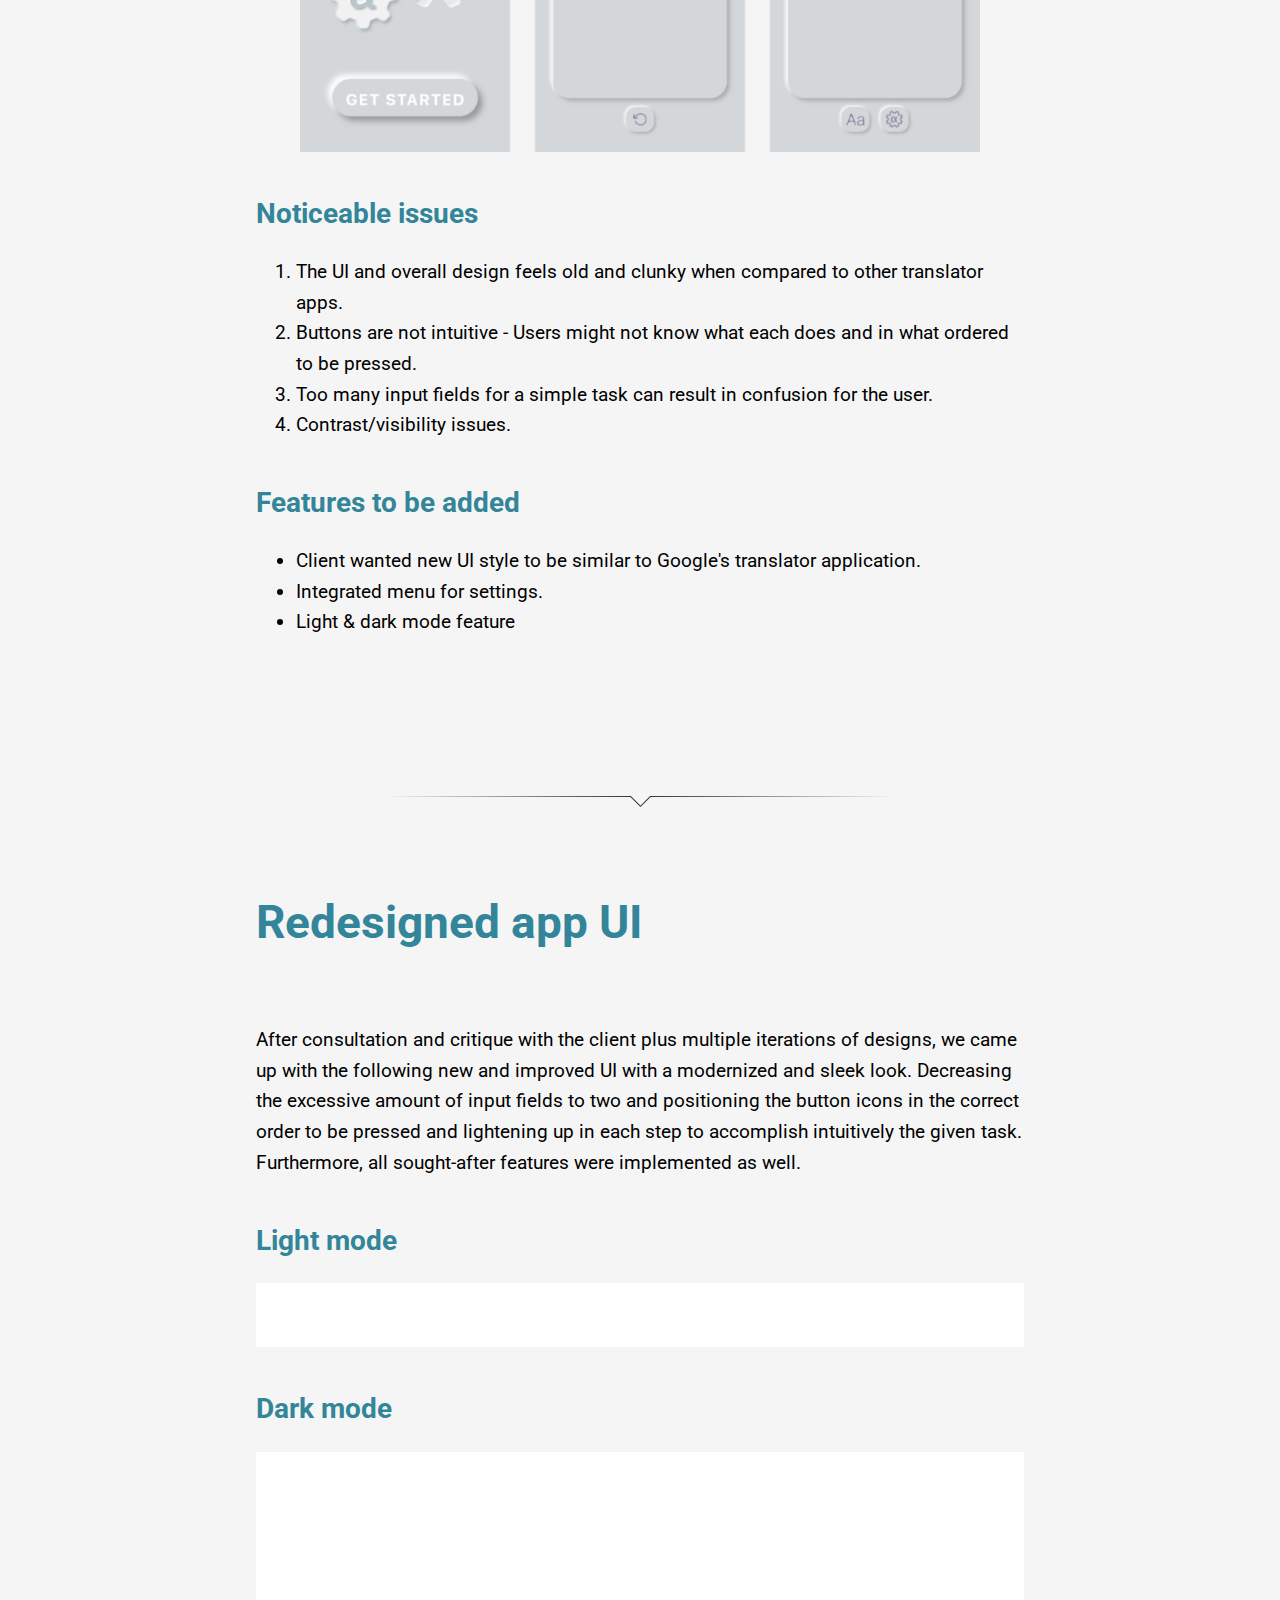
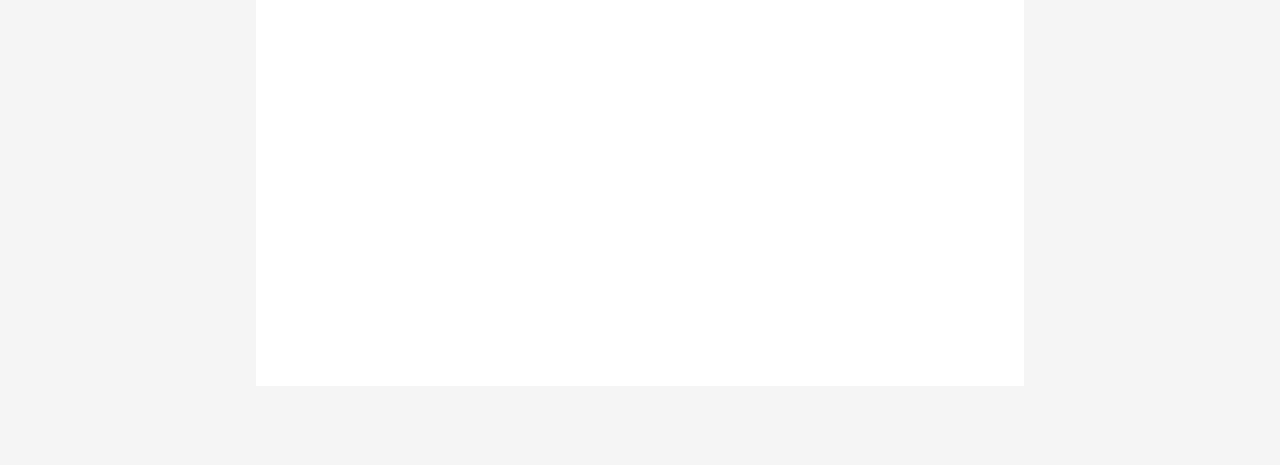
==== commit b118b1f5: "fixes favicon error" ====
--- a/greekfix.html
+++ b/greekfix.html
@@ -4,6 +4,7 @@
     <meta charset="UTF-8" />
     <meta http-equiv="X-UA-Compatible" content="IE=edge" />
     <meta name="viewport" content="width=device-width, initial-scale=1.0" />
+    <link rel="shortcut icon" href="#" />
     <link rel="stylesheet" href="css/utilities.css" />
     <link rel="stylesheet" href="css/greekfix-styles.css" />
     <title>GreekFix</title>
--- a/css/utilities.css
+++ b/css/utilities.css
@@ -39,6 +39,75 @@
   text-decoration: none;
 }
 
+.section {
+  margin-top: 50px;
+  padding: 3% 20%;
+  background-color: var(--bg-white);
+}
+
+.section div {
+  margin: 40px 0;
+}
+
+/*NAVBAR*/
+
+.navbar {
+  position: fixed;
+  top: 0;
+  width: 100%;
+  background-color: var(--dark);
+  display: flex;
+  justify-content: space-between;
+  align-items: center;
+  padding: 6px 20%;
+}
+
+.img-fluid {
+  height: 40px;
+  width: auto;
+}
+
+.navbar li,
+a,
+button {
+  font-family: "Montserrat", sans-serif;
+  font-weight: 500;
+  font-size: 18px;
+  color: var(--white);
+  text-decoration: none;
+}
+
+.nav-links a {
+  padding: 12px;
+  list-style: none;
+  transition: color 0.6s;
+}
+.nav-links a:hover {
+  color: rgba(45, 102, 187, 1);
+}
+
+.nav-links li {
+  display: inline-block;
+  padding: 0 20px;
+}
+
+.contact-btn {
+  width: 120px;
+  padding: 6px 26px;
+  background-color: var(--blue);
+  border-style: none;
+  border-radius: 6px;
+  transition: background-color 0.6s;
+  box-sizing: inset 0 0 0 0 #f9e506;
+  transition: ease-out 0.3s;
+  outline: none;
+}
+
+.contact-btn:hover {
+  box-shadow: inset 120px 0 0 0 #1e437b;
+  cursor: pointer;
+}
+
 /*DIVIDERS*/
 .divider {
   position: relative;
--- a/css/greekfix-styles.css
+++ b/css/greekfix-styles.css
@@ -23,64 +23,6 @@
 img {
   display: block;
   margin: auto;
-}
-
-/*NAVBAR*/
-.navbar {
-  position: fixed;
-  top: 0;
-  width: 100%;
-  background-color: var(--dark);
-  display: flex;
-  justify-content: space-between;
-  align-items: center;
-  padding: 6px 20%;
-}
-
-.img-fluid {
-  height: 40px;
-  width: auto;
-}
-
-.navbar li,
-a,
-button {
-  font-family: "Montserrat", sans-serif;
-  font-weight: 500;
-  font-size: 18px;
-  color: var(--white);
-  text-decoration: none;
-}
-
-.nav-links a {
-  padding: 12px;
-  list-style: none;
-  transition: color 0.6s;
-}
-.nav-links a:hover {
-  color: rgba(45, 102, 187, 1);
-}
-
-.nav-links li {
-  display: inline-block;
-  padding: 0 20px;
-}
-
-.contact-btn {
-  width: 120px;
-  padding: 6px 26px;
-  background-color: var(--blue);
-  border-style: none;
-  border-radius: 6px;
-  transition: background-color 0.6s;
-  box-sizing: inset 0 0 0 0 #f9e506;
-  transition: ease-out 0.3s;
-  outline: none;
-}
-
-.contact-btn:hover {
-  box-shadow: inset 120px 0 0 0 #1e437b;
-  cursor: pointer;
 }
 
 /* SHOWCASE */
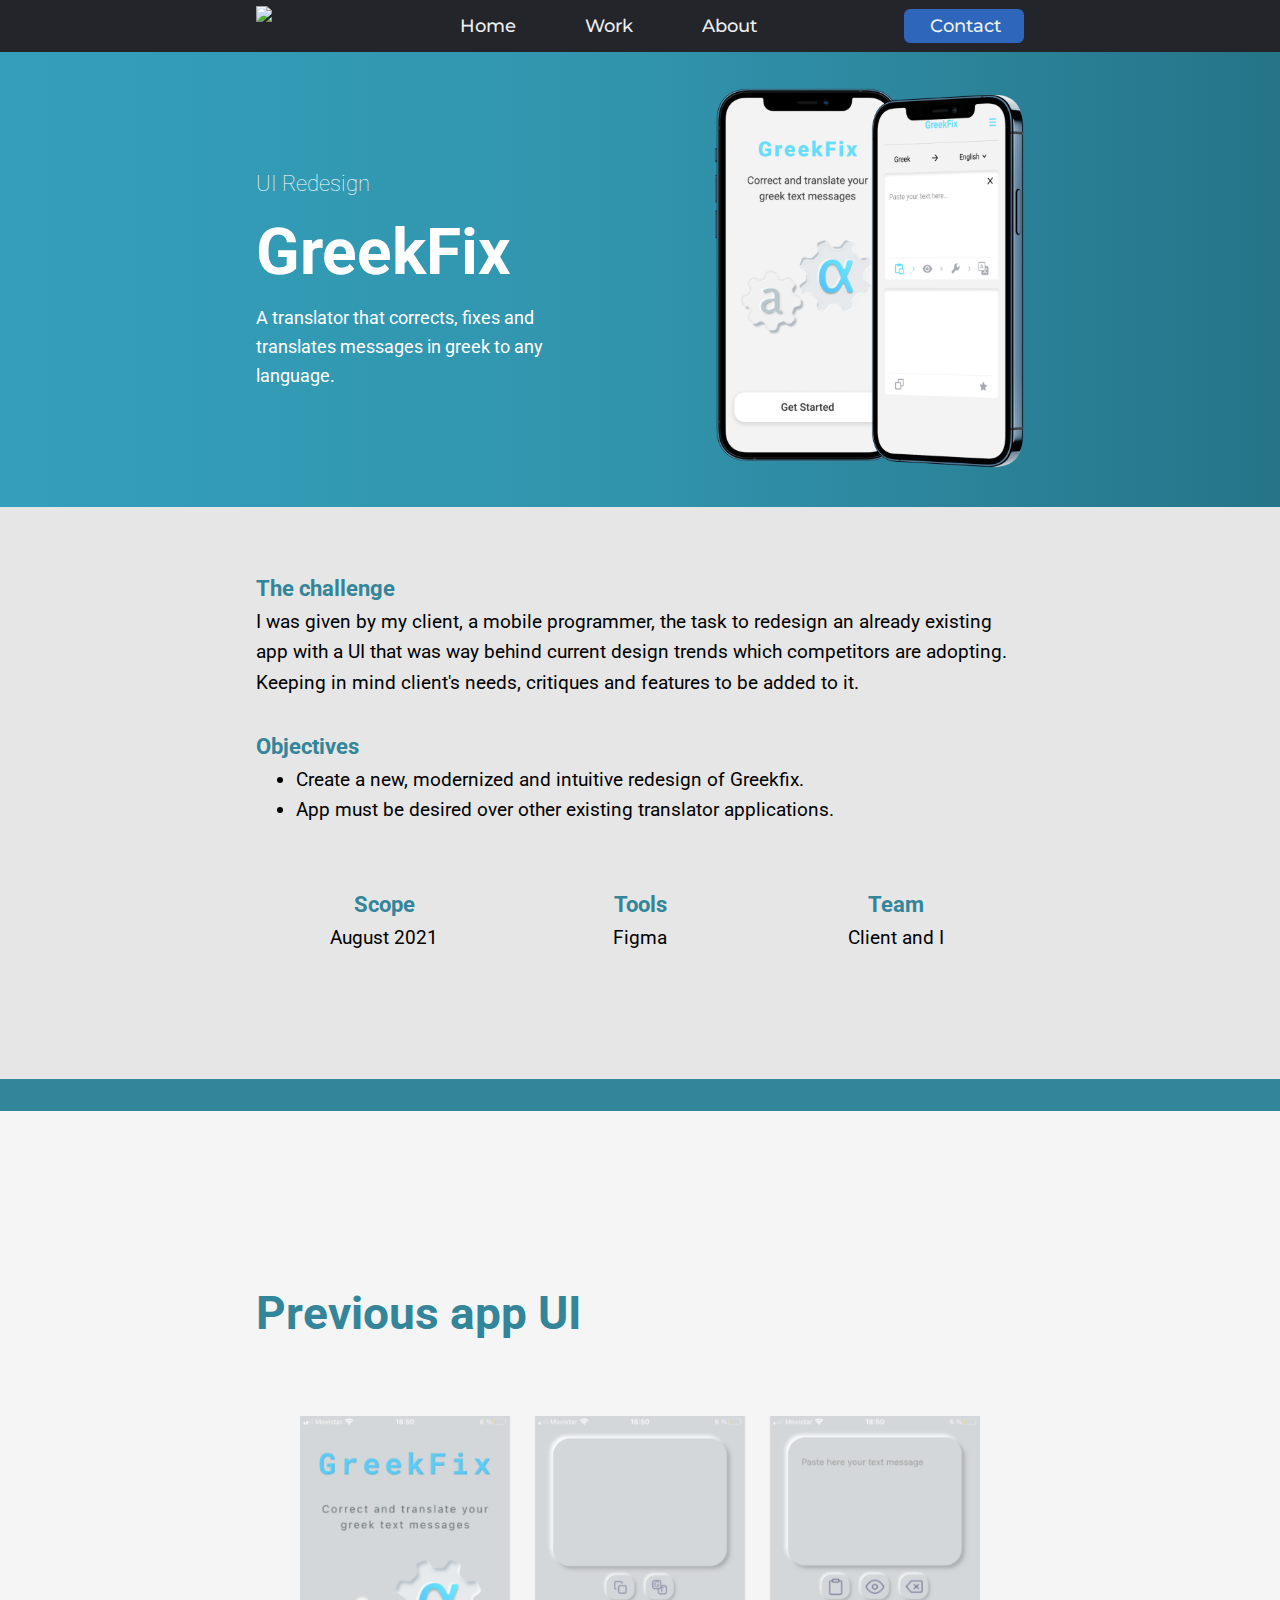
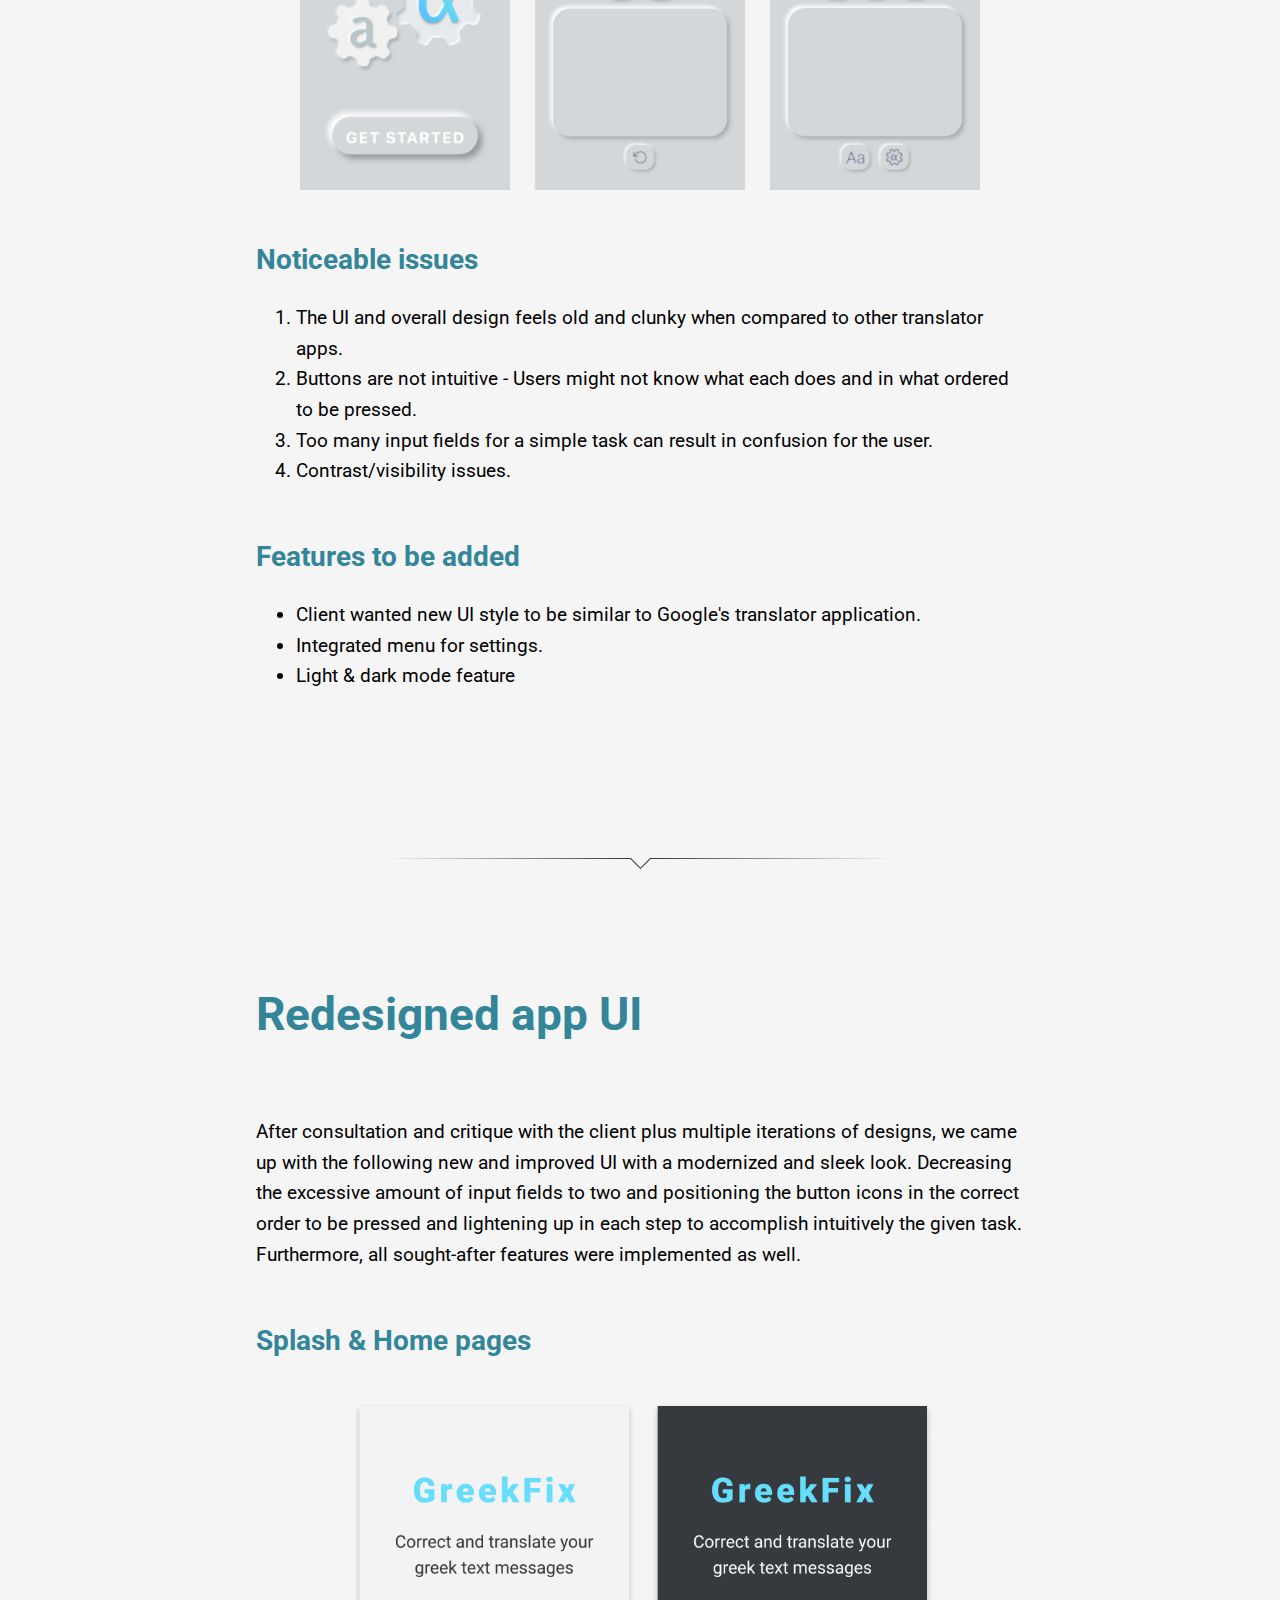
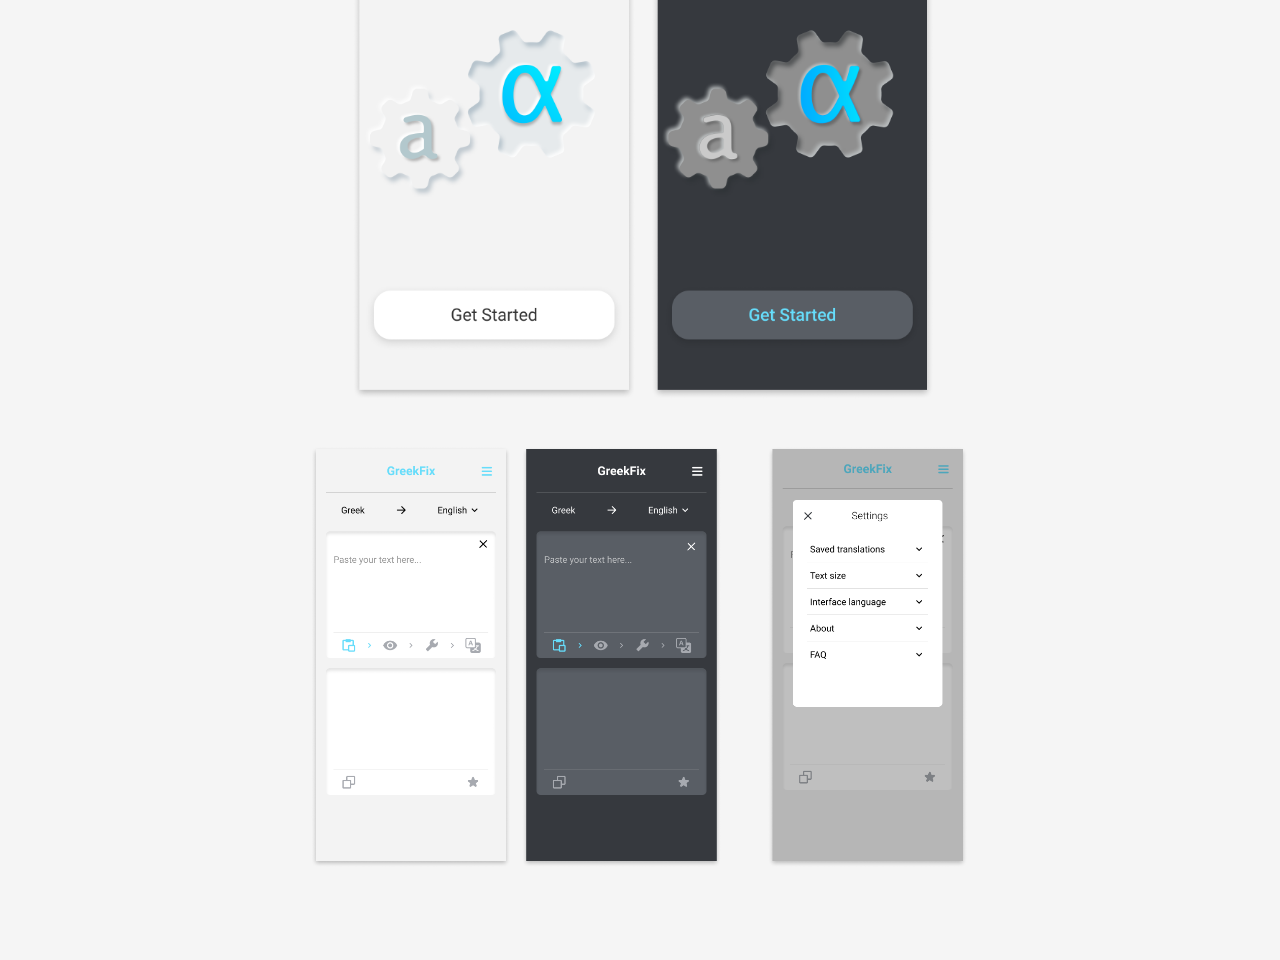
==== commit 4ce7c69c: "replaces greekfix ui imgs" ====
--- a/greekfix.html
+++ b/greekfix.html
@@ -42,7 +42,7 @@
           </p>
         </div>
         <div class="showcase-image">
-          <img id="thumbnail" src="./images/Thumbnail.png" alt="" />
+          <img id="thumbnail" src="./images/greekfix/Thumbnail.png" />
         </div>
       </div>
     </section>
@@ -92,7 +92,7 @@
       <div>
         <h1 class="section-title">Previous app UI</h1>
         <br />
-        <img src="./images/originalui.png" alt="" />
+        <img src="./images/greekfix/originalui.png" />
       </div>
       <div>
         <h2 class="section-item">Noticeable issues</h2>
@@ -141,12 +141,10 @@
         Furthermore, all sought-after features were implemented as well.
       </p>
       <div>
-        <h2 class="section-item">Light mode</h2>
-        <img id="light-ui" src="./images/newuilight.png" alt="" />
-      </div>
-      <div>
-        <h2 class="section-item">Dark mode</h2>
-        <img id="dark-ui" src="./images/newuidark.png" alt="" />
+        <h2 class="section-item">Splash & Home pages</h2>
+        <img id="splash" src="./images/greekfix/Splash.png" />
+        <br />
+        <img id="home" src="./images/greekfix/Home.png" />
       </div>
     </section>
   </body>
--- a/css/utilities.css
+++ b/css/utilities.css
@@ -40,13 +40,13 @@
 }
 
 .section {
-  margin-top: 50px;
+  margin-top: 5em;
   padding: 3% 20%;
   background-color: var(--bg-white);
 }
 
 .section div {
-  margin: 40px 0;
+  margin: 3em 0;
 }
 
 /*NAVBAR*/
@@ -65,6 +65,11 @@
 .img-fluid {
   height: 40px;
   width: auto;
+}
+
+.navbar img {
+  display: block;
+  margin: auto;
 }
 
 .navbar li,
--- a/css/greekfix-styles.css
+++ b/css/greekfix-styles.css
@@ -125,18 +125,20 @@
 }
 
 /*REDESIGNED UI*/
-#light-ui {
-  max-width: 800px;
+#splash {
+  display: block;
+  margin: auto;
+  width: 100%;
+  max-width: 600px;
   height: auto;
-  background-color: white;
-  padding: 2em;
-}
-
-#dark-ui {
-  height: 534px;
-  width: auto;
-  background-color: white;
-  padding: 2em;
+}
+
+#home {
+  display: block;
+  margin: auto;
+  width: 100%;
+  max-width: 680px;
+  height: auto;
 }
 
 /*ANIMATIONS*/
@@ -159,3 +161,59 @@
     transform: translateX(0);
   }
 }
+
+/*Mobile*/
+@media (max-width: 980px) {
+  html,
+  body {
+    overflow-x: hidden;
+  }
+
+  .navbar {
+    position: relative;
+    padding: 10px;
+    height: auto;
+    align-items: center;
+    justify-content: space-evenly;
+  }
+
+  .nav-links {
+    display: flex;
+  }
+
+  .nav-links li {
+    padding: 2px;
+  }
+
+  .contact-btn {
+    display: none;
+  }
+
+  #showcase {
+    margin: 0;
+    padding-top: 60px;
+  }
+
+  .flex {
+    flex-direction: column;
+  }
+
+  #specs {
+    padding-top: 80px;
+  }
+
+  .showcase-text {
+    margin: 20px 0;
+  }
+
+  #thumbnail {
+    height: 260px;
+    width: auto;
+    margin: 50px 0;
+  }
+
+  .section img {
+    width: 100% !important;
+    height: auto !important;
+  }
+}
